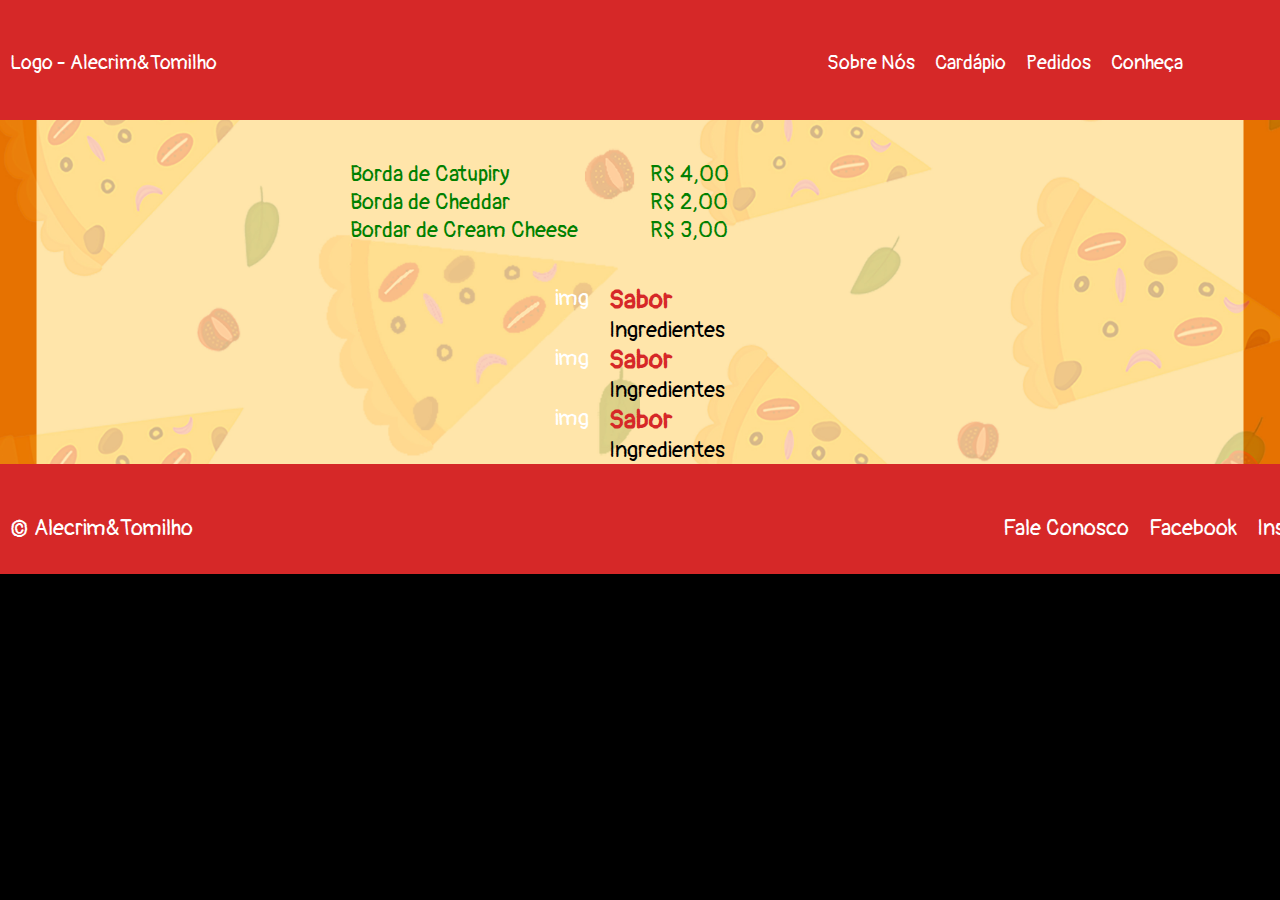
==== cardapio.html @ 735e04d7 "Criando página de Cardápio" ====
<!DOCTYPE html>
<html lang="PT-BR">

<head>
    <meta charset="UTF-8">
    <meta http-equiv="X-UA-Compatible" content="IE=edge">
    <meta name="viewport" content="width=device-width, initial-scale=1.0">
    <title>Alecrim & Tomilho</title>
    <link rel="stylesheet" href="styles.css">
    <link rel="stylesheet" href="cardapio-styles.css">
</head>

<body>
    <!-- <a href='https://pt.pngtree.com/free-backgrounds'>fotos de fundo grátis de pt.pngtree.com</a>-->
    <nav class="barra-nav">
        <div class="box-nav">
            <ul>
                <li class="img-logo">Logo - Alecrim&Tomilho</li>
                <a href="./sobre.html">
                    <li class="lista-pos-header">Sobre Nós</li>
                </a>
                <a href="./cardapio.html">
                    <li>Cardápio</li>
                </a>
                <a href="#">
                    <li>Pedidos</li>
                </a>
                <a href="#">
                    <li>Conheça</li>
                </a>
            </ul>
        </div>
    </nav>
    <div class="cardapio-principal">
        <div class="cardapio-bordas">
            <ul class="grid-bordas">
                <li>Borda de Catupiry</li>
                <li>R$ 4,00</li>
                <li>Borda de Cheddar</li>
                <li>R$ 2,00</li>
                <li>Bordar de Cream Cheese</li>
                <li>R$ 3,00</li>
            </ul>
        </div>
        <div class="pizza-sabores">
            <ul class="grid-sabores">
                <li>img</li>
                <li>
                    <h3>Sabor</h3>
                    <p>Ingredientes</p>
                </li>
                <li>img</li>
                <li>
                    <h3>Sabor</h3>
                    <p>Ingredientes</p>
                </li>
                <li>img</li>
                <li>
                    <h3>Sabor</h3>
                    <p>Ingredientes</p>
                </li>
            </ul>
        </div>
    </div>
    </section>
    <footer class="rodape">
        <div class="box-rodape">
            <ul>
                <li class="logo">&copy; Alecrim&Tomilho</li>
                <a href="#">
                    <li class="lista-pos-footer">Fale Conosco</li>
                </a>
                <a href="#">
                    <li>Facebook</li>
                </a>
                <a href="#">
                    <li>Instagram</li>
                </a>
            </ul>
        </div>
    </footer>
    <script src="scripts.js"></script>
</body>

</html>
---- styles.css ----
@import url('https://fonts.googleapis.com/css2?family=Pangolin&display=swap');
/*font-family: 'Pangolin', cursive;*/

@import url('https://fonts.googleapis.com/css2?family=Balsamiq+Sans:ital@1&display=swap');
/*font-family: 'Balsamiq Sans', cursive;*/

@import url('https://fonts.googleapis.com/css2?family=Roboto:ital,wght@1,300&display=swap');
/*font-family: 'Roboto', sans-serif;*/

* {
    margin: 0;
    padding: 0;
    box-sizing: border-box;
}

body {
    background-color: #000;
    background-repeat: repeat;
    margin: 0 auto;
    color: #fff;
}

a {
    text-decoration: none;
    color: #fff;
}

.box-nav {
    width: 1400px;
    margin: 0 auto;
}

.barra-nav {
    height: 120px;
    background-color: #d62828;
}

.barra-nav li {
    padding-top: 50px;
    font-size: 20px;
}

ul {
    list-style: none;
    display: inline-flex;
    font-size: 22px;
    font-family: 'Pangolin', cursive;
    color: #fff;
}

li {
    padding: 0px 10px 0px 10px;
}

.lista-pos-header {
    padding-left: 600px;
}

.lista-pos-footer {
    padding-left: 800px;
}

.rodape {
    background-color: #d62828;
    height: 110px;
    padding-top: 50px;
}

.carrousel {
    color: #000;
    opacity: 0.6;
    height: 600px;
}

.info001 {
    background-image: url('./img/background-whiteV2.png');
    background-repeat: no-repeat;
    background-position: center;
    height: fit-content;
    background-color: #fff;
}

.info002 {
    background-image: url(./img/background-yellow-V3.png);
    background-repeat: no-repeat;
    background-position: center;
    height: fit-content;
    padding: 40px 0px 30px 0px;
    background-color: #F8BF00;
}

.slider {
    width: 1200px;
    height: 600px;
    margin: 0 auto;
    overflow: hidden;
}

.slides {
    width: 500%;
    height: 500px;
    display: flex;
}

.slides input {
    display: none;
}

.slide {
    width: 20%;
    transition: 2s;
}

.slide img {
    width: 1200px;
    height: fit-content;
}

.navigation-manual {
    position: absolute;
    width: 1200px;
    margin-top: -40px;
    display: flex;
    justify-content: center;
}

.manual-btn {
    border: 2px solid #008000;
    padding: 5px;
    border-radius: 10px;
    cursor: pointer;
    transition: 1s;
}

.manual-btn:not(:last-child) {
    margin-right: 40px;
}

.manual-btn:hover {
    background: #008000;
}

#radio1:checked~.first {
    margin-left: 0;
}

#radio2:checked~.first {
    margin-left: -20%;
}

#radio3:checked~.first {
    margin-left: -40%;
}

#radio4:checked~.first {
    margin-left: -60%;
}

.navigation-auto {
    position: absolute;
    display: flex;
    width: 1200px;
    justify-content: center;
    margin-top: 460px;
}

.navigation-auto div {
    border: 2px solid #008000;
    padding: 5px;
    border-radius: 10px;
    transition: 1s;
}

.navigation-auto div:not(:last-child) {
    margin-right: 40px;
}

#radio1:checked~.navigation-auto .auto-btn1 {
    background: #008000;
}

#radio2:checked~.navigation-auto .auto-btn2 {
    background: #008000;
}

#radio3:checked~.navigation-auto .auto-btn3 {
    background: #008000;
}

#radio4:checked~.navigation-auto .auto-btn4 {
    background: #008000;
}

.info002-box {
    width: 1000px;
    margin: 0 auto;
}

.titulo {
    color: #d62828;
    font-family: 'Balsamiq Sans', cursive;
    font-size: 60px;
}

.info002-corpo {
    font-family: 'Roboto', sans-serif;
    color: #008000;
    font-size: 30px;
    width: 1000px;
    margin: 0 auto;
}

.fonte-estilo {
    width: 650px;
    font-family: 'Roboto', sans-serif;
    color: #008000;
    font-size: 30px;
    text-align: left;
}

.info001-titulo {
    color: #008000;
    font-family: 'Balsamiq Sans', cursive;
    font-size: 60px;
}

.info001-citacao {
    font-family: 'Roboto', sans-serif;
    color: #d62828;
    font-weight: 600;
    font-size: 20px;
    text-align: center;
}

.info001-paragrafo {
    font-family: 'Roboto', sans-serif;
    color: #d62828;
    font-weight: 600;
    font-size: 20px;
    text-indent: 0px;
}

.info001-box {
    width: 1100px;
    margin: 0 auto;
    padding: 40px 0px 40px 0px;
}

.box-rodape {
    width: 1400px;
    margin: 0 auto;
}

.logo {
    text-align: left;
}
---- cardapio-styles.css ----
.cardapio-principal {
    background-image: url('./img/cardápio/cardapio-bg.jpg');
    background-position: center;
    background-repeat: no-repeat;
    background-size: cover;
}

.cardapio-bordas {
    width: fit-content;
    margin: 0 auto;
}

.grid-bordas {
    display: grid;
    grid-template-columns: 300px 300px;
    padding: 40px 0px 40px 0px;
}

.cardapio-bordas ul {
    color: #008000;
    text-align: left;
}
.pizza-sabores{
    width: fit-content;
    margin: 0 auto;
}
.grid-sabores{
    display: grid;
    grid-template-columns: auto auto;
}

h3{
    color: #d62828;
}
p{
    color: #000;
}
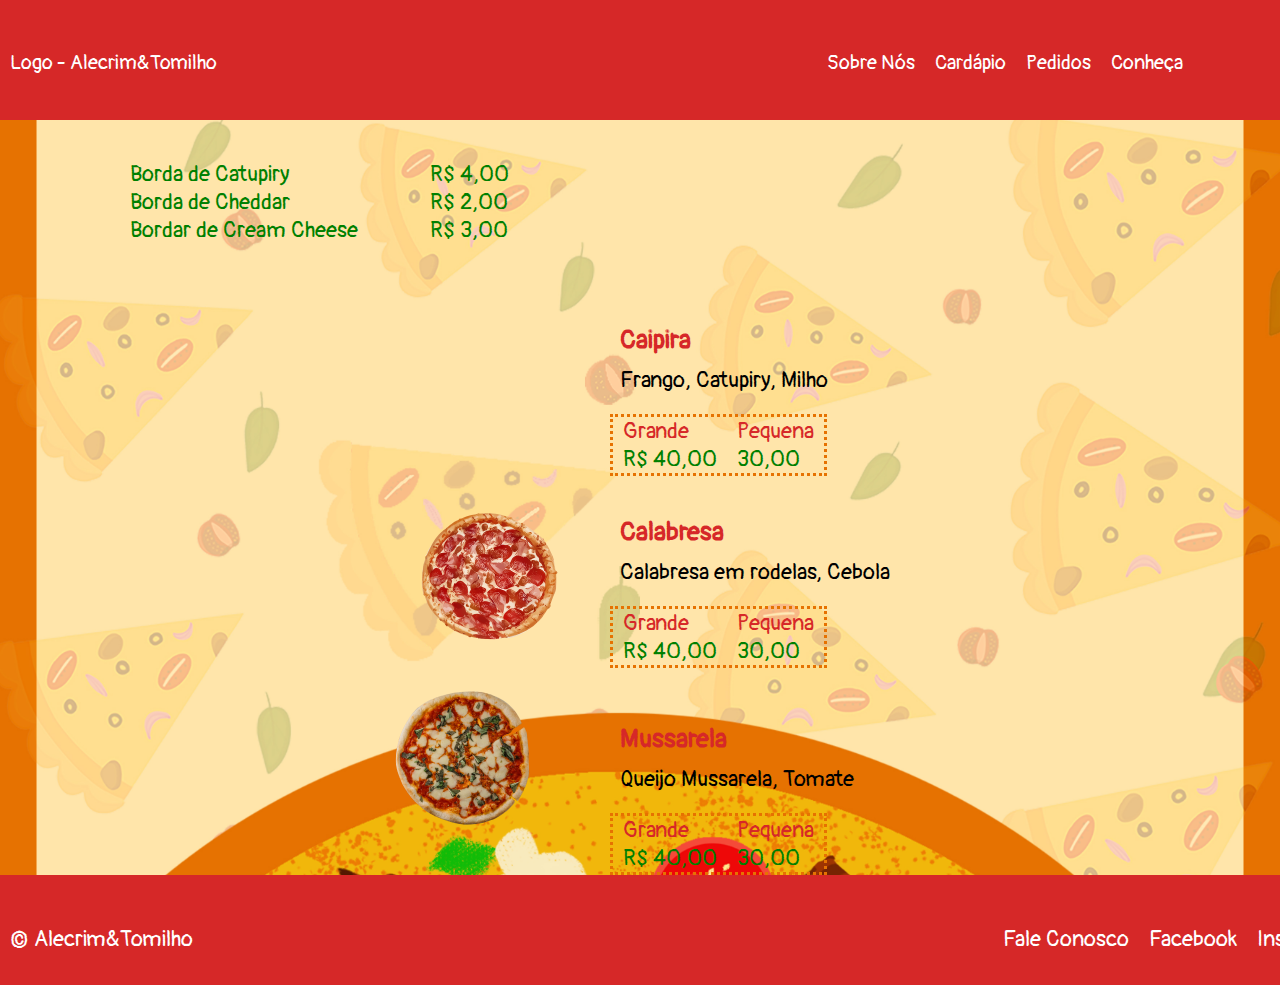
==== commit ec0246ec: "Estiliando tela de Cardápio" ====
--- a/cardapio.html
+++ b/cardapio.html
@@ -44,20 +44,44 @@
         </div>
         <div class="pizza-sabores">
             <ul class="grid-sabores">
-                <li>img</li>
+                <li></li>
                 <li>
-                    <h3>Sabor</h3>
-                    <p>Ingredientes</p>
+                    <h3>Caipira</h3>
+                    <p>Frango, Catupiry, Milho</p>
+                    <div class="pizza-valores">
+                        <ul class="grid-valores">
+                            <li class="tamanho">Grande</li>
+                            <li class="tamanho">Pequena</li>
+                            <li class="valor">R$ 40,00</li>
+                            <li class="valor">30,00</li>
+                        </ul>
+                    </div>
                 </li>
-                <li>img</li>
+                <li><img src="./img/cardápio/calabresa V2.png" alt=""></li>
                 <li>
-                    <h3>Sabor</h3>
-                    <p>Ingredientes</p>
+                    <h3>Calabresa</h3>
+                    <p>Calabresa em rodelas, Cebola</p>
+                    <div class="pizza-valores">
+                        <ul class="grid-valores">
+                            <li class="tamanho">Grande</li>
+                            <li class="tamanho">Pequena</li>
+                            <li class="valor">R$ 40,00</li>
+                            <li class="valor">30,00</li>
+                        </ul>
+                    </div>
                 </li>
-                <li>img</li>
+                <li><img src="./img/cardápio/mussarela V2.png" alt=""></li>
                 <li>
-                    <h3>Sabor</h3>
-                    <p>Ingredientes</p>
+                    <h3>Mussarela</h3>
+                    <p>Queijo Mussarela, Tomate</p>
+                    <div class="pizza-valores">
+                        <ul class="grid-valores">
+                            <li class="tamanho">Grande</li>
+                            <li class="tamanho">Pequena</li>
+                            <li class="valor">R$ 40,00</li>
+                            <li class="valor">30,00</li>
+                        </ul>
+                    </div>
                 </li>
             </ul>
         </div>
--- a/cardapio-styles.css
+++ b/cardapio-styles.css
@@ -7,7 +7,7 @@
 
 .cardapio-bordas {
     width: fit-content;
-    margin: 0 auto;
+    padding-left: 120px;
 }
 
 .grid-bordas {
@@ -20,18 +20,46 @@
     color: #008000;
     text-align: left;
 }
-.pizza-sabores{
+
+.pizza-sabores {
     width: fit-content;
     margin: 0 auto;
 }
-.grid-sabores{
+
+.grid-sabores {
     display: grid;
     grid-template-columns: auto auto;
 }
 
-h3{
+h3 {
+    color: #d62828;
+    padding: 40px 0px 0px 10px;
+}
+
+p {
+    color: #000;
+    padding: 10px 0px 20px 10px;
+}
+
+.pizza-valores {
+    width: fit-content;
+    text-align: left;
+}
+
+.grid-valores {
+    display: grid;
+    grid-template-columns: auto auto;
+    border-style: dotted;
+    border-color: #E67201;
+}
+
+.tamanho {
     color: #d62828;
 }
-p{
-    color: #000;
+
+.valor {
+    color: #008000;
+}
+.calabresa{
+    background-image: url('./img/cardápio/calabresa.png');
 }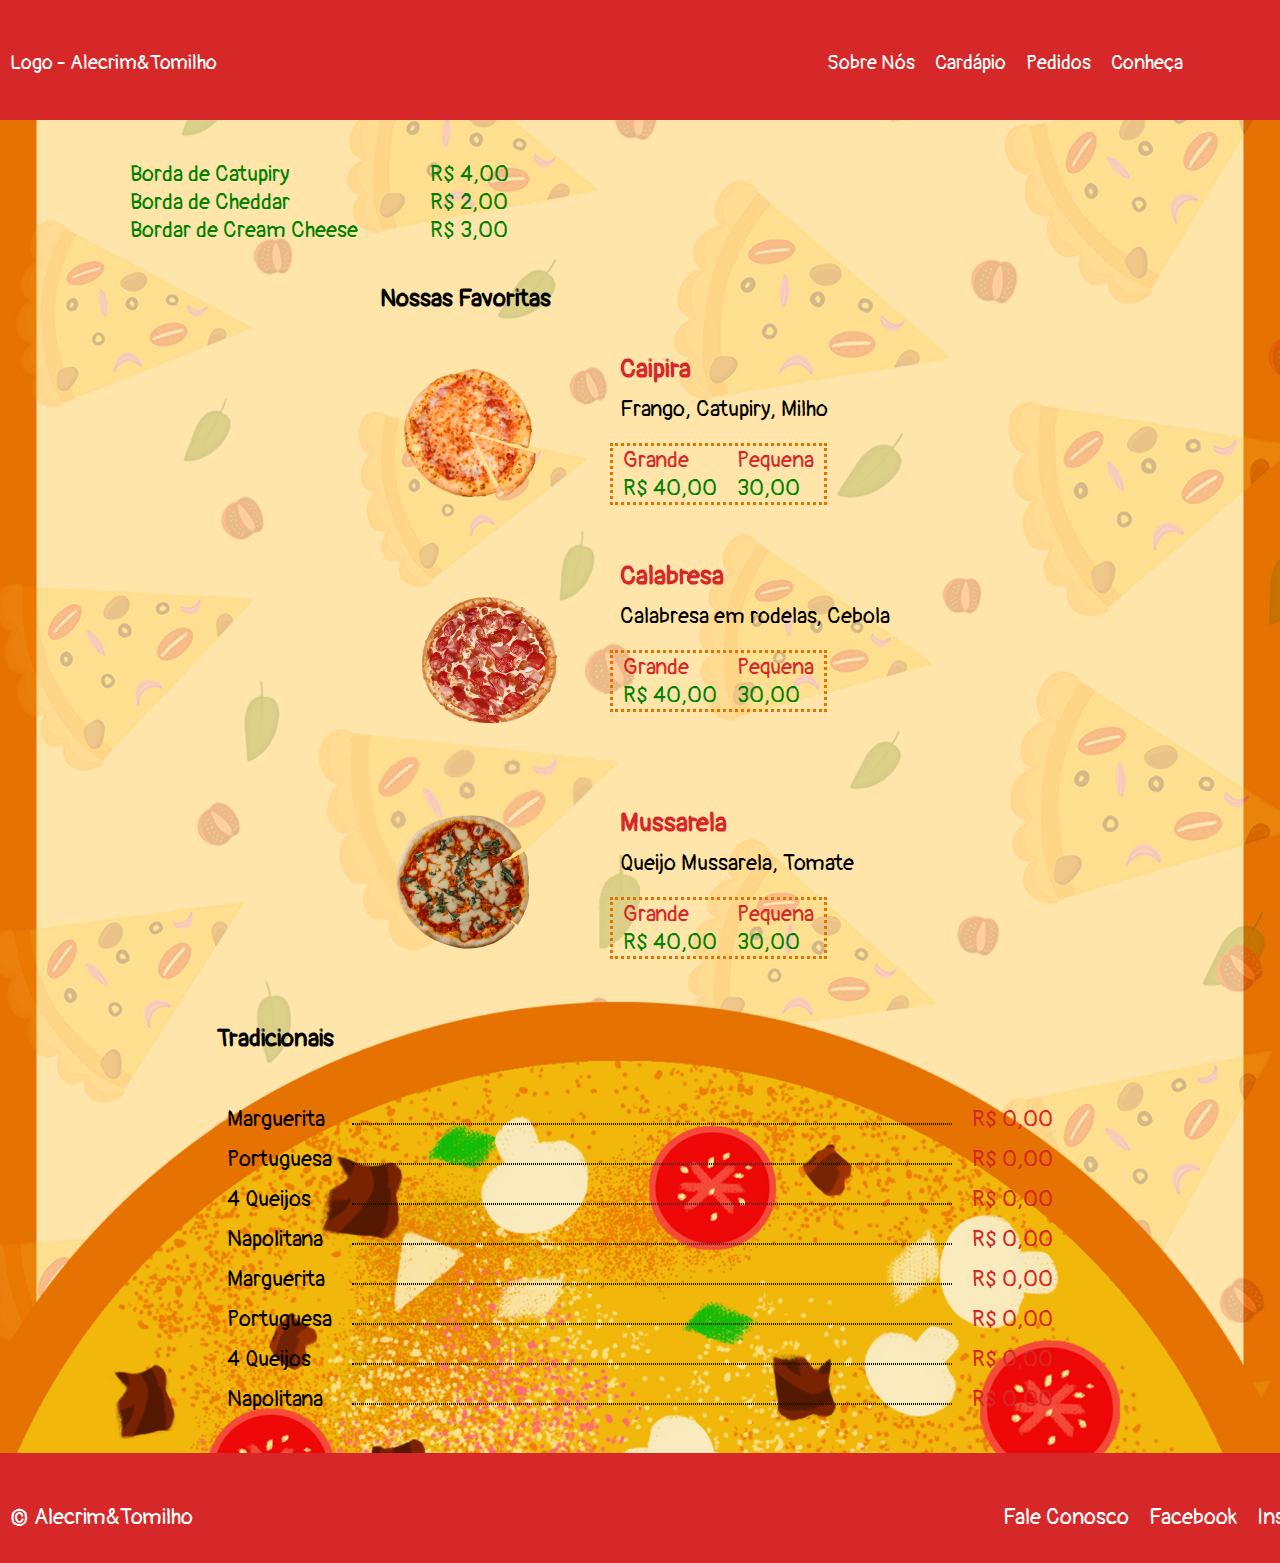
==== commit 5d968f4a: "Finalizando tela de Cardápio / Iniciando tela de Pedidos" ====
--- a/cardapio.html
+++ b/cardapio.html
@@ -15,14 +15,16 @@
     <nav class="barra-nav">
         <div class="box-nav">
             <ul>
+                <a href="./index.html"></a>
                 <li class="img-logo">Logo - Alecrim&Tomilho</li>
+                </a>
                 <a href="./sobre.html">
                     <li class="lista-pos-header">Sobre Nós</li>
                 </a>
                 <a href="./cardapio.html">
                     <li>Cardápio</li>
                 </a>
-                <a href="#">
+                <a href="./pedido.html">
                     <li>Pedidos</li>
                 </a>
                 <a href="#">
@@ -42,9 +44,11 @@
                 <li>R$ 3,00</li>
             </ul>
         </div>
+
         <div class="pizza-sabores">
+            <h2>Nossas Favoritas</h2>
             <ul class="grid-sabores">
-                <li></li>
+                <li><img src="./img/cardápio/catupiry V2.png" alt=""></li>
                 <li>
                     <h3>Caipira</h3>
                     <p>Frango, Catupiry, Milho</p>
@@ -85,7 +89,53 @@
                 </li>
             </ul>
         </div>
+        <div class="tradicionais">
+            <h2>Tradicionais</h2>
+            <ul class="grid-tradicionais">
+                <li class="nm-pizza">Marguerita</li>
+                <li>
+                    <hr>
+                </li>
+                <li class="pizza-valor">R$ 0,00</li>
+                <li class="nm-pizza">Portuguesa</li>
+                <li>
+                    <hr>
+                </li>
+                <li class="pizza-valor">R$ 0,00</li>
+                <li class="nm-pizza">4 Queijos</li>
+                <li>
+                    <hr>
+                </li>
+                <li class="pizza-valor">R$ 0,00</li>
+                <li class="nm-pizza">Napolitana</li>
+                <li>
+                    <hr>
+                </li>
+                <li class="pizza-valor">R$ 0,00</li>
+                <li class="nm-pizza">Marguerita</li>
+                <li>
+                    <hr>
+                </li>
+                <li class="pizza-valor">R$ 0,00</li>
+                <li class="nm-pizza">Portuguesa</li>
+                <li>
+                    <hr>
+                </li>
+                <li class="pizza-valor">R$ 0,00</li>
+                <li class="nm-pizza">4 Queijos</li>
+                <li>
+                    <hr>
+                </li>
+                <li class="pizza-valor">R$ 0,00</li>
+                <li class="nm-pizza">Napolitana</li>
+                <li>
+                    <hr>
+                </li>
+                <li class="pizza-valor">R$ 0,00</li>
+            </ul>
+        </div>
     </div>
+
     </section>
     <footer class="rodape">
         <div class="box-rodape">
--- a/cardapio-styles.css
+++ b/cardapio-styles.css
@@ -31,6 +31,11 @@
     grid-template-columns: auto auto;
 }
 
+h2 {
+    color: #000;
+    font-family: Pangolin, cursive;
+}
+
 h3 {
     color: #d62828;
     padding: 40px 0px 0px 10px;
@@ -60,6 +65,38 @@
 .valor {
     color: #008000;
 }
-.calabresa{
+
+.calabresa {
     background-image: url('./img/cardápio/calabresa.png');
+}
+
+img {
+    padding-top: 40px;
+}
+.tradicionais{
+    width: fit-content;
+    margin: 0 auto;
+    margin-top: 60px;
+}
+.grid-tradicionais {
+    display: grid;
+    grid-template-columns: auto auto auto;
+    padding: 40px 0px 40px 0px;
+}
+.grid-tradicionais li{
+    padding-top: 12px;
+}
+.nm-pizza{
+    color:#000;
+}
+.pizza-valor{
+    color:#d62828;
+}
+hr{
+    width: 600px;
+    height: 2px;
+    border-color: black;
+    border-style: dotted;
+    border-radius: 120px;
+    margin-top: 18px;
 }